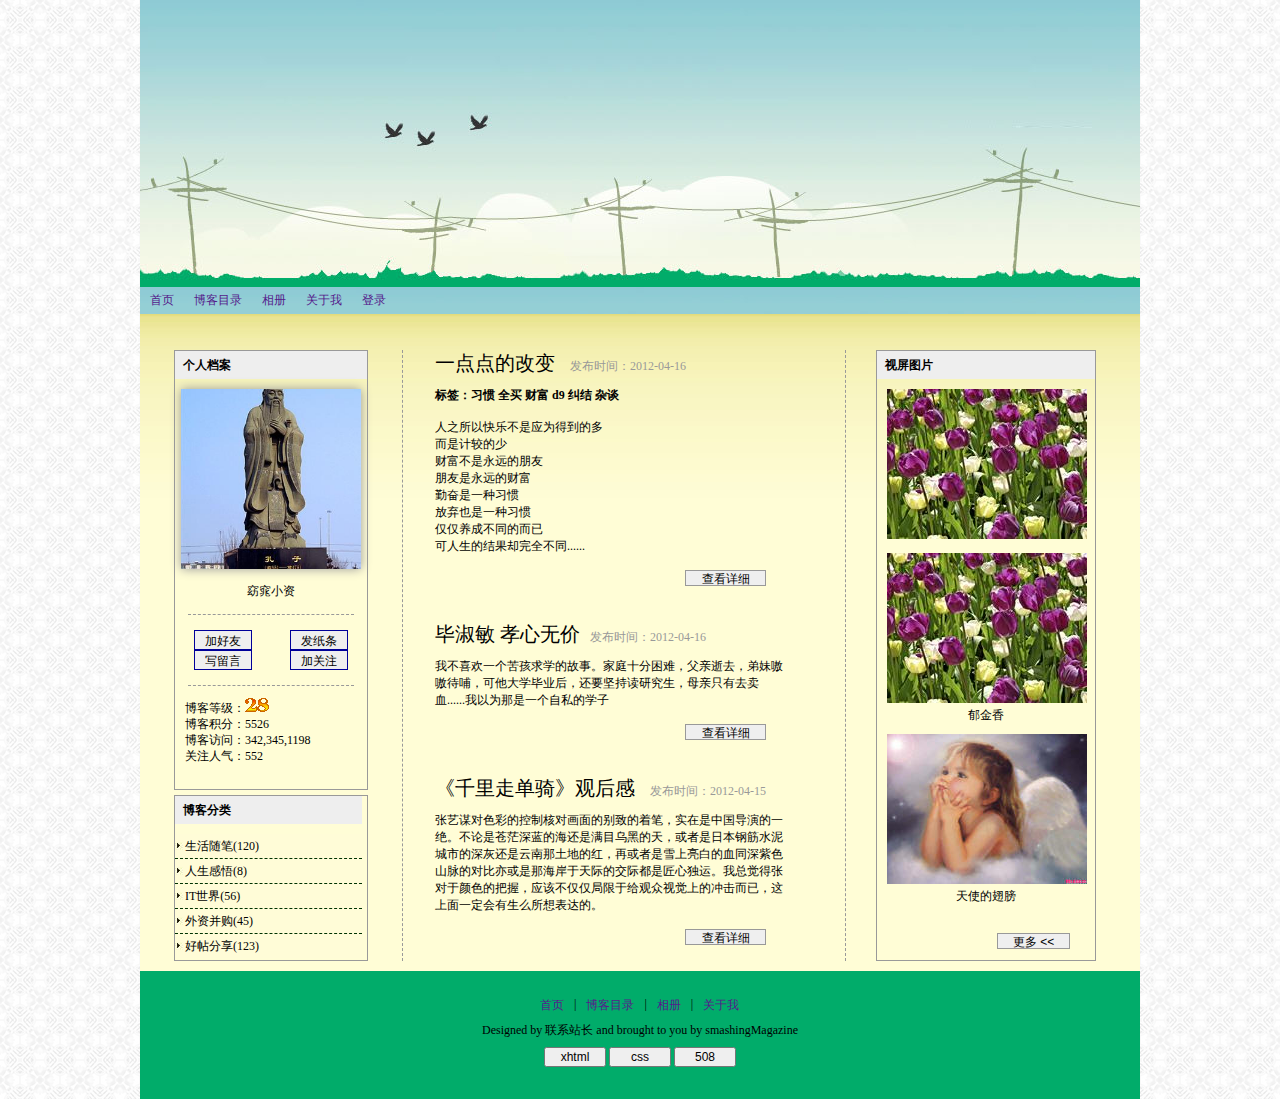
==== index.html @ b92ad86b "help" ====
<!DOCTYPE html>
<html lang="en">
<head>
  <meta charset="UTF-8">
  <meta name="viewport" content="width=device-width, initial-scale=1.0">
  <meta http-equiv="X-UA-Compatible" content="ie=edge">
  <title>Document</title>
  <link rel="stylesheet" href="./css/index.css">
</head>
<body>
  <header>
    <nav>
      <ul>
        <li><a href="">首页</a></li>
        <li><a href="">博客目录</a></li>
        <li><a href="">相册</a></li>
        <li><a href="">关于我</a></li>
        <li><a href="">登录</a></li>
      </ul>
    </nav>
  </header>
  <div class="content">
    <div class="left">
      <div class="top">
        <h5>个人档案</h5>
        <img src="./images/images_05.jpg" alt="">
        <p class="con">窈窕小资</p>
        <div class="btn">
          <button>加好友</button>
          <button>发纸条</button>
          <button>写留言</button>
          <button>加关注</button>
        </div>
        <p class="it">博客等级：<img src="./images/2.gif" alt=""><img src="./images/8.gif" alt=""></p>
        <p class="it">博客积分：5526</p>
        <p class="it">博客访问：342,345,1198</p>
        <p class="it">关注人气：552</p>
      </div>
      <div class="bottom">
        <h5>博客分类</h5>
        <ul>
          <li>生活随笔(120)</li>
          <li>人生感悟(8)</li>
          <li>IT世界(56)</li>
          <li>外资并购(45)</li>
          <li>好帖分享(123)</li>
        </ul>
      </div>
    </div>
    <div class="conter">
      <div class="list">
        <h3>一点点的改变 <span>发布时间：2012-04-16</span></h3>
        <h4>标签：习惯 全买 财富 d9 纠结 杂谈</h4>
        <p>人之所以快乐不是应为得到的多</p>
        <p>而是计较的少</p>
        <p>财富不是永远的朋友</p>
        <p>朋友是永远的财富</p>

        <p>勤奋是一种习惯</p>
        <p>放弃也是一种习惯</p>
        <p>仅仅养成不同的而已</p>
        <p>可人生的结果却完全不同......</p>
        <button>查看详细</button>
      </div>
      <div class="list">
        <h3>毕淑敏 孝心无价<span>发布时间：2012-04-16</span></h3>
        <p>
          我不喜欢一个苦孩求学的故事。家庭十分困难，父亲逝去，弟妹嗷嗷待哺，可他大学毕业后，还要坚持读研究生，母亲只有去卖血......我以为那是一个自私的学子
        </p>
        <button>查看详细</button>
      </div>
      <div class="list">
        <h3>《千里走单骑》观后感 <span>发布时间：2012-04-15</span></h3>
        <p>
          张艺谋对色彩的控制核对画面的别致的着笔，实在是中国导演的一绝。不论是苍茫深蓝的海还是满目乌黑的天，或者是日本钢筋水泥城市的深灰还是云南那土地的红，再或者是雪上亮白的血同深紫色山脉的对比亦或是那海岸于天际的交际都是匠心独运。我总觉得张对于颜色的把握，应该不仅仅局限于给观众视觉上的冲击而已，这上面一定会有生么所想表达的。
        </p>
        <button>查看详细</button>
      </div>
    </div>
    <div class="right">
      <div>
        <h5>视屏图片</h5>
        <img src="./images/flower1.jpg" alt="">
        <img src="./images/flower1.jpg" alt="">
        <p>郁金香</p>
        <img src="./images/angla1.jpg" alt="">
        <p>天使的翅膀</p>
        <button>更多 << </button>
      </div>
    </div>
  </div>
  <footer>
    <ul>
      <li><a href="">首页</a></li>
      <li class="lis">|</li>
      <li><a href="">博客目录</a></li>
      <li class="lis">|</li>
      <li><a href="">相册</a></li>
      <li class="lis">|</li>
      <li><a href="">关于我</a></li>
    </ul>
    <p>Designed by 联系站长 and brought to you by smashingMagazine</p>
    <button>xhtml</button>
    <button>css</button>
    <button>508</button>
  </footer>
</body>
</html>
---- css/index.css ----
/* 初始化 */
*{
  margin: 0;
  padding: 0;
  box-sizing: border-box;
  font-size: 12px;
}
a{
  text-decoration: none;
}
ul{
  list-style: none;
}
h5{
  background: #eee;
  line-height: 28px;
  padding-left: 8px;
}
body{
  width: 100%;
  height: 100;
  background: url(../images/bg.gif);
}
/* 头部 */
header{
  height: 314px;
  width: 1000px;
  background: url(../images/banner.jpg);
  margin: 0 auto;
  padding-top: 286px;
}
nav{
  height: 28px;
  width: 1000px;
  /* background: url(../images/menu_divider.jpg) repeat-x; */
}
nav ul{
  height: 28px;
}
nav li{
  float: left;
  line-height: 28px;
  padding: 0 10px;
}
/* 上下的中间 */
.content{
  width: 1000px;
  height: 657px;
  margin: 0 auto;
  padding-top: 36px;
  padding-bottom: 10px;
  background: url(../images/body_bg.jpg) repeat-x;
}
.content >div{
  float: left;
  height: 100%;
}
/* 左边 */
.content .left{
  width: 262px;
  padding: 0 34px;
}
.content .left >div{
  width: 100%;
  border: 1px solid #999;
}
.content .left .top{
  height: 440px;
}
.content .left .top >img{
  width: 180px;
  height: 180px;
  margin: 10px 6px;
  box-shadow: 0 0 10px #999;
}
.content .left .top .con{
  text-align: center;
  margin-bottom: 14px;
}
.content .left .top .btn{
  border-top: 1px dashed #999;
  border-bottom: 1px dashed #999;
  width: 166px;
  margin: 0 auto;
  padding: 15px 6px;
  display: flex;
  justify-content: space-between;
  flex-wrap: wrap;
  margin-bottom: 12px;
}
.content .left .top .btn button{
  width: 58px;
  height: 20px;
  line-height: 20px;
  border: 1px solid #009;
}
.content .left .top .it{
  padding-left: 10px;
  line-height: 16px;
}
.content .left .bottom{
  height: 166px;
  margin-top: 5px;
  padding-right: 5px;
}
.content .left .bottom ul{
  margin-top: 10px;
}
.content .left .bottom ul li{
  padding-left: 10px;
  line-height: 24px;
  background: url(../images/mid_menu_active1.jpg);
  border-bottom: 1px dashed #030;
}
.content .left .bottom ul li:last-child{
  border: none;
}

/* 中间 */
.content .conter{
  width: 444px;
  border-left: 1px #999 dashed;
  border-right: 1px #999 dashed;
}
.content .conter .list{
  padding: 0 58px 0 32px;
}
.content .conter .list h3{
  font-size: 20px;
  font-weight: 400;
  margin-bottom: 10px;
}
.content .conter .list h3 span{
  font-size: 12px;
  color: #999;
  margin-left: 10px;
}
.content .conter .list h4{
  margin-bottom: 15px;
}
.content .conter .list button{
  width: 81px;
  height: 16px;
  border: 1px solid #999;
  margin-left: 250px;
  margin-top: 15px;
  margin-bottom: 35px;
}

/* 右边 */
.content .right{
  width: 292px;
  padding: 0 42px 0 30px;
}
.content .right >div{
  border: 1px solid #999;
  height: 100%;
}
.content .right >div img{
  margin: 10px 10px 0;
}
.content .right p{
  text-align: center;
}
.content .right button{
  width: 73px;
  height: 16px;
  border: 1px solid #999;
  margin-top: 28px;
  margin-left: 120px;
}

/* 底部 */
footer{
  background: url(../images/fotter.jpg) repeat-x;
  height: 128px;
  width: 1000px;
  margin: 0 auto;
  padding-top: 26px;
  text-align: center;
}
footer ul{
  width: 200px;
  height: 20px;
  margin: 0 auto 5px;
}
footer ul li{
  float: left;
}
footer ul li.lis{
  padding: 0 10px;
}
footer button{
  margin-top: 8px;
  width: 62px;
  height: 20px;
  display: inline-block;
}
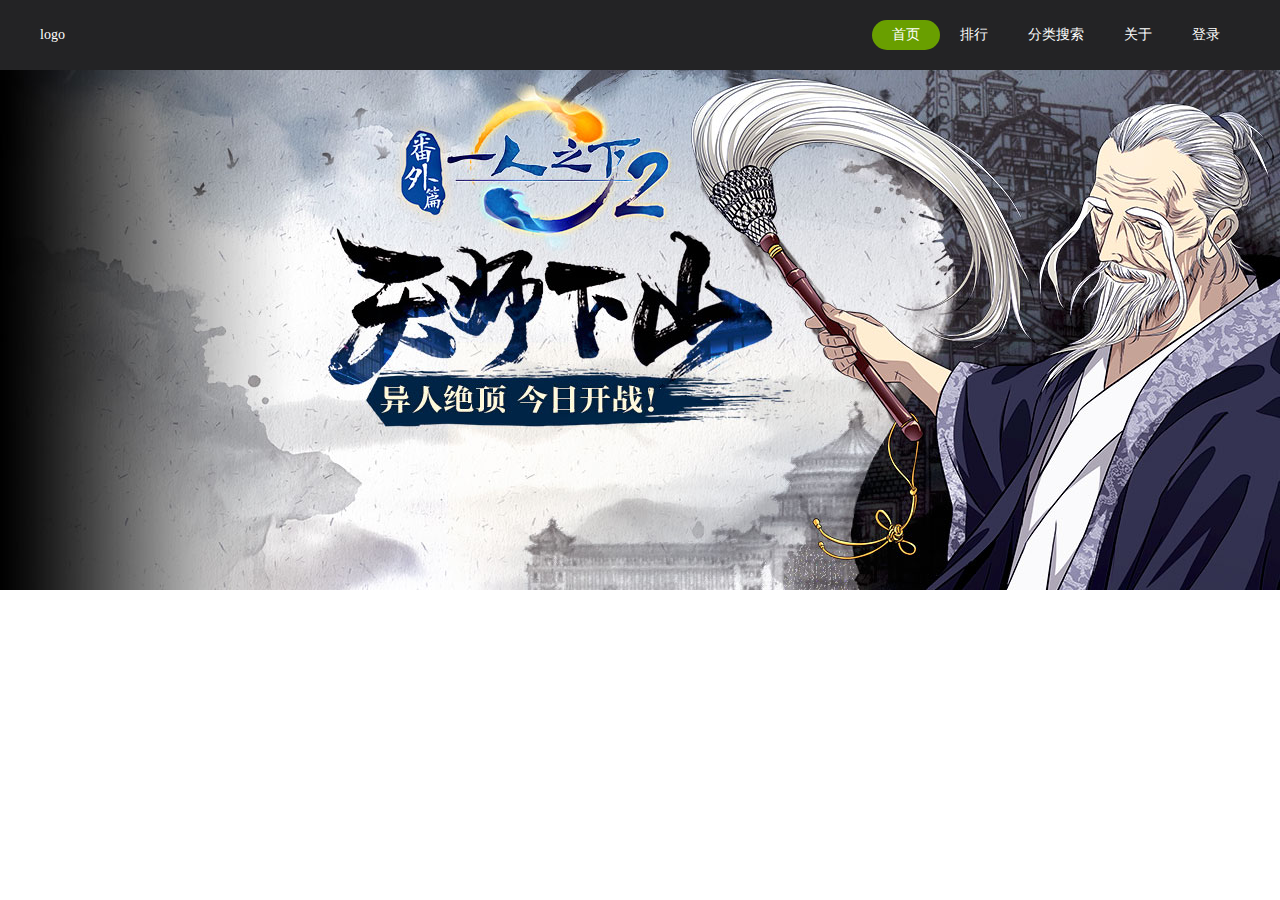
==== commit 5cc03ebb: "add something" ====
--- a/index.html
+++ b/index.html
@@ -4,105 +4,31 @@
   <meta charset="UTF-8">
   <meta name="viewport" content="width=device-width, initial-scale=1.0">
   <meta http-equiv="X-UA-Compatible" content="ie=edge">
-  <title>Document</title>
-  <link rel="stylesheet" href="./css/index.css">
+  <title>那些经典动漫</title>
+  <link rel="stylesheet" href="css/header.css">
+  <link rel="stylesheet" href="css/index.css">
 </head>
 <body>
   <header>
-    <nav>
+    <div class="header">
+      <div class="left">
+        <a href="./index.html"> logo</a>
+      </div>
       <ul>
-        <li><a href="">首页</a></li>
-        <li><a href="">博客目录</a></li>
-        <li><a href="">相册</a></li>
-        <li><a href="">关于我</a></li>
-        <li><a href="">登录</a></li>
+        <li class="active"><a href="./index.html">首页</a></li>
+        <li><a href="./page/ranking.html">排行</a></li>
+        <li><a href="./page/search.html">分类搜索</a></li>
+        <li><a href="./page/about.html">关于</a></li>
+        <li><a href="./page/login.html">登录</a></li>
       </ul>
-    </nav>
+    </div>
   </header>
-  <div class="content">
-    <div class="left">
-      <div class="top">
-        <h5>个人档案</h5>
-        <img src="./images/images_05.jpg" alt="">
-        <p class="con">窈窕小资</p>
-        <div class="btn">
-          <button>加好友</button>
-          <button>发纸条</button>
-          <button>写留言</button>
-          <button>加关注</button>
-        </div>
-        <p class="it">博客等级：<img src="./images/2.gif" alt=""><img src="./images/8.gif" alt=""></p>
-        <p class="it">博客积分：5526</p>
-        <p class="it">博客访问：342,345,1198</p>
-        <p class="it">关注人气：552</p>
-      </div>
-      <div class="bottom">
-        <h5>博客分类</h5>
-        <ul>
-          <li>生活随笔(120)</li>
-          <li>人生感悟(8)</li>
-          <li>IT世界(56)</li>
-          <li>外资并购(45)</li>
-          <li>好帖分享(123)</li>
-        </ul>
-      </div>
-    </div>
-    <div class="conter">
-      <div class="list">
-        <h3>一点点的改变 <span>发布时间：2012-04-16</span></h3>
-        <h4>标签：习惯 全买 财富 d9 纠结 杂谈</h4>
-        <p>人之所以快乐不是应为得到的多</p>
-        <p>而是计较的少</p>
-        <p>财富不是永远的朋友</p>
-        <p>朋友是永远的财富</p>
-
-        <p>勤奋是一种习惯</p>
-        <p>放弃也是一种习惯</p>
-        <p>仅仅养成不同的而已</p>
-        <p>可人生的结果却完全不同......</p>
-        <button>查看详细</button>
-      </div>
-      <div class="list">
-        <h3>毕淑敏 孝心无价<span>发布时间：2012-04-16</span></h3>
-        <p>
-          我不喜欢一个苦孩求学的故事。家庭十分困难，父亲逝去，弟妹嗷嗷待哺，可他大学毕业后，还要坚持读研究生，母亲只有去卖血......我以为那是一个自私的学子
-        </p>
-        <button>查看详细</button>
-      </div>
-      <div class="list">
-        <h3>《千里走单骑》观后感 <span>发布时间：2012-04-15</span></h3>
-        <p>
-          张艺谋对色彩的控制核对画面的别致的着笔，实在是中国导演的一绝。不论是苍茫深蓝的海还是满目乌黑的天，或者是日本钢筋水泥城市的深灰还是云南那土地的红，再或者是雪上亮白的血同深紫色山脉的对比亦或是那海岸于天际的交际都是匠心独运。我总觉得张对于颜色的把握，应该不仅仅局限于给观众视觉上的冲击而已，这上面一定会有生么所想表达的。
-        </p>
-        <button>查看详细</button>
-      </div>
-    </div>
-    <div class="right">
-      <div>
-        <h5>视屏图片</h5>
-        <img src="./images/flower1.jpg" alt="">
-        <img src="./images/flower1.jpg" alt="">
-        <p>郁金香</p>
-        <img src="./images/angla1.jpg" alt="">
-        <p>天使的翅膀</p>
-        <button>更多 << </button>
-      </div>
-    </div>
+  <div class="banner">
+    <div class="photo t-1"></div>
+    <div class="photo t-2"></div>
+    <div class="photo t-3"></div>
+    <div class="photo t-4"></div>
+    <div class="photo t-5"></div>
   </div>
-  <footer>
-    <ul>
-      <li><a href="">首页</a></li>
-      <li class="lis">|</li>
-      <li><a href="">博客目录</a></li>
-      <li class="lis">|</li>
-      <li><a href="">相册</a></li>
-      <li class="lis">|</li>
-      <li><a href="">关于我</a></li>
-    </ul>
-    <p>Designed by 联系站长 and brought to you by smashingMagazine</p>
-    <button>xhtml</button>
-    <button>css</button>
-    <button>508</button>
-  </footer>
 </body>
 </html>--- a/css/header.css
+++ b/css/header.css
@@ -0,0 +1,58 @@
+/* 初始化 */
+*{
+  margin: 0;
+  padding: 0;
+  box-sizing: border-box;
+  font-size: 14px;
+}
+a{
+  text-decoration: none;
+  color: inherit;
+  cursor: pointer;
+}
+ul{
+  list-style: none;
+}
+h5{
+  background: #eee;
+  line-height: 28px;
+  padding-left: 8px;
+}
+body{
+  width: 100%;
+  height: 100;
+  background: url(../images/bg.gif);
+}
+header{
+  background: #232325;
+}
+.header{
+  display: flex;
+  justify-content: space-between;
+  width: 1200px;
+  height: 70px;
+  line-height: 70px;
+  margin: 0 auto;
+  font-size: 16px;
+  color: #fff;
+}
+.header ul{
+  display: flex;
+  justify-content: space-around;
+  height: 30px;
+  margin-top: 20px;
+}
+.header ul li{
+  padding: 0 20px;
+  line-height: 30px;
+}
+.header ul li.active{
+  background: #699f00;
+  border-radius: 15px;
+}
+.banner{
+  width: 500%;
+  height: 520px;
+  display: flex;
+  animation: ss 16s infinite;
+}--- a/css/index.css
+++ b/css/index.css
@@ -1,198 +1,42 @@
-/* 初始化 */
-*{
-  margin: 0;
-  padding: 0;
-  box-sizing: border-box;
-  font-size: 12px;
+
+.banner{
+  width: 500%;
+  height: 520px;
+  display: flex;
+  animation: ss 16s infinite;
 }
-a{
-  text-decoration: none;
+.photo{
+  width: 20%;
+  height: 100%;
+  background: url(../images/banner/yirenzhixia.jpg) no-repeat;
+  background-size: cover;
 }
-ul{
-  list-style: none;
+.photo.t-2{
+  background: url(../images/banner/changgexing.jpg) no-repeat;
+  background-size: cover;
 }
-h5{
-  background: #eee;
-  line-height: 28px;
-  padding-left: 8px;
+.photo.t-3{
+  background: url(../images/banner/xianqiong.jpg) no-repeat;
+  background-size: cover;
 }
-body{
-  width: 100%;
-  height: 100;
-  background: url(../images/bg.gif);
+.photo.t-4{
+  background: url(../images/banner/ashuai.jpg) no-repeat;
+  background-size: cover;
 }
-/* 头部 */
-header{
-  height: 314px;
-  width: 1000px;
-  background: url(../images/banner.jpg);
-  margin: 0 auto;
-  padding-top: 286px;
+.photo.t-5{
+  background: url(../images/banner/kenan.jpg) no-repeat;
+  background-size: cover;
 }
-nav{
-  height: 28px;
-  width: 1000px;
-  /* background: url(../images/menu_divider.jpg) repeat-x; */
-}
-nav ul{
-  height: 28px;
-}
-nav li{
-  float: left;
-  line-height: 28px;
-  padding: 0 10px;
-}
-/* 上下的中间 */
-.content{
-  width: 1000px;
-  height: 657px;
-  margin: 0 auto;
-  padding-top: 36px;
-  padding-bottom: 10px;
-  background: url(../images/body_bg.jpg) repeat-x;
-}
-.content >div{
-  float: left;
-  height: 100%;
-}
-/* 左边 */
-.content .left{
-  width: 262px;
-  padding: 0 34px;
-}
-.content .left >div{
-  width: 100%;
-  border: 1px solid #999;
-}
-.content .left .top{
-  height: 440px;
-}
-.content .left .top >img{
-  width: 180px;
-  height: 180px;
-  margin: 10px 6px;
-  box-shadow: 0 0 10px #999;
-}
-.content .left .top .con{
-  text-align: center;
-  margin-bottom: 14px;
-}
-.content .left .top .btn{
-  border-top: 1px dashed #999;
-  border-bottom: 1px dashed #999;
-  width: 166px;
-  margin: 0 auto;
-  padding: 15px 6px;
-  display: flex;
-  justify-content: space-between;
-  flex-wrap: wrap;
-  margin-bottom: 12px;
-}
-.content .left .top .btn button{
-  width: 58px;
-  height: 20px;
-  line-height: 20px;
-  border: 1px solid #009;
-}
-.content .left .top .it{
-  padding-left: 10px;
-  line-height: 16px;
-}
-.content .left .bottom{
-  height: 166px;
-  margin-top: 5px;
-  padding-right: 5px;
-}
-.content .left .bottom ul{
-  margin-top: 10px;
-}
-.content .left .bottom ul li{
-  padding-left: 10px;
-  line-height: 24px;
-  background: url(../images/mid_menu_active1.jpg);
-  border-bottom: 1px dashed #030;
-}
-.content .left .bottom ul li:last-child{
-  border: none;
-}
-
-/* 中间 */
-.content .conter{
-  width: 444px;
-  border-left: 1px #999 dashed;
-  border-right: 1px #999 dashed;
-}
-.content .conter .list{
-  padding: 0 58px 0 32px;
-}
-.content .conter .list h3{
-  font-size: 20px;
-  font-weight: 400;
-  margin-bottom: 10px;
-}
-.content .conter .list h3 span{
-  font-size: 12px;
-  color: #999;
-  margin-left: 10px;
-}
-.content .conter .list h4{
-  margin-bottom: 15px;
-}
-.content .conter .list button{
-  width: 81px;
-  height: 16px;
-  border: 1px solid #999;
-  margin-left: 250px;
-  margin-top: 15px;
-  margin-bottom: 35px;
-}
-
-/* 右边 */
-.content .right{
-  width: 292px;
-  padding: 0 42px 0 30px;
-}
-.content .right >div{
-  border: 1px solid #999;
-  height: 100%;
-}
-.content .right >div img{
-  margin: 10px 10px 0;
-}
-.content .right p{
-  text-align: center;
-}
-.content .right button{
-  width: 73px;
-  height: 16px;
-  border: 1px solid #999;
-  margin-top: 28px;
-  margin-left: 120px;
-}
-
-/* 底部 */
-footer{
-  background: url(../images/fotter.jpg) repeat-x;
-  height: 128px;
-  width: 1000px;
-  margin: 0 auto;
-  padding-top: 26px;
-  text-align: center;
-}
-footer ul{
-  width: 200px;
-  height: 20px;
-  margin: 0 auto 5px;
-}
-footer ul li{
-  float: left;
-}
-footer ul li.lis{
-  padding: 0 10px;
-}
-footer button{
-  margin-top: 8px;
-  width: 62px;
-  height: 20px;
-  display: inline-block;
+@keyframes ss{
+  0%{margin-left: 0; }
+  15%{margin-left: 0; }
+  21%{margin-left: -100%; }
+  36%{margin-left: -100%; }
+  42%{margin-left: -200%; }
+  57%{margin-left: -200%; }
+  63%{margin-left: -300%; }
+  78%{margin-left: -300%; }
+  84%{margin-left: -400%; }
+  94%{margin-left: -400%; }
+  100%{margin-left: 0;}
 }